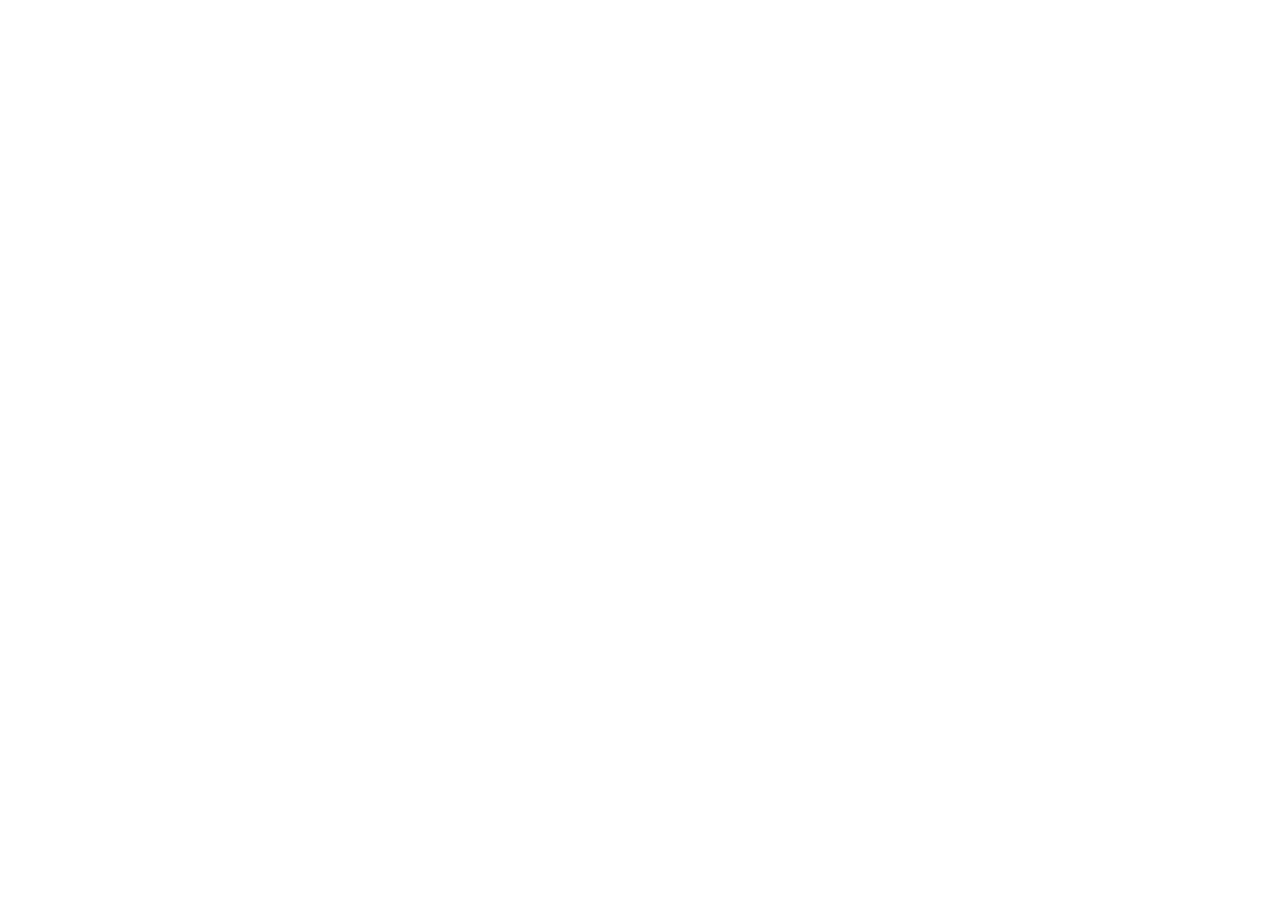
==== acceuil.html @ cda137de "test 3" ====
<!DOCTYPE html>
<html lang="en">
<head>
    <meta charset="UTF-8">
    <meta name="viewport" content="width=device-width, initial-scale=1.0">
    <title>Acceuil</title>
    <link rel="stylesheet" href="assets/style.css">
</head>
<body>
    <header>
        
    </header>
    
    <main>
    
    </main>

    <footer>

    </footer>
</body>
</html>
---- assets/style.css ----
body {
    background-image: url('https://example.com/image.jpg'); /* URL de l'image */
    background-size: cover; /* Ajuste l'image pour couvrir tout l'écran */
    background-position: center; /* Centre l'image */
    background-repeat: no-repeat; /* Empêche la répétition */
}
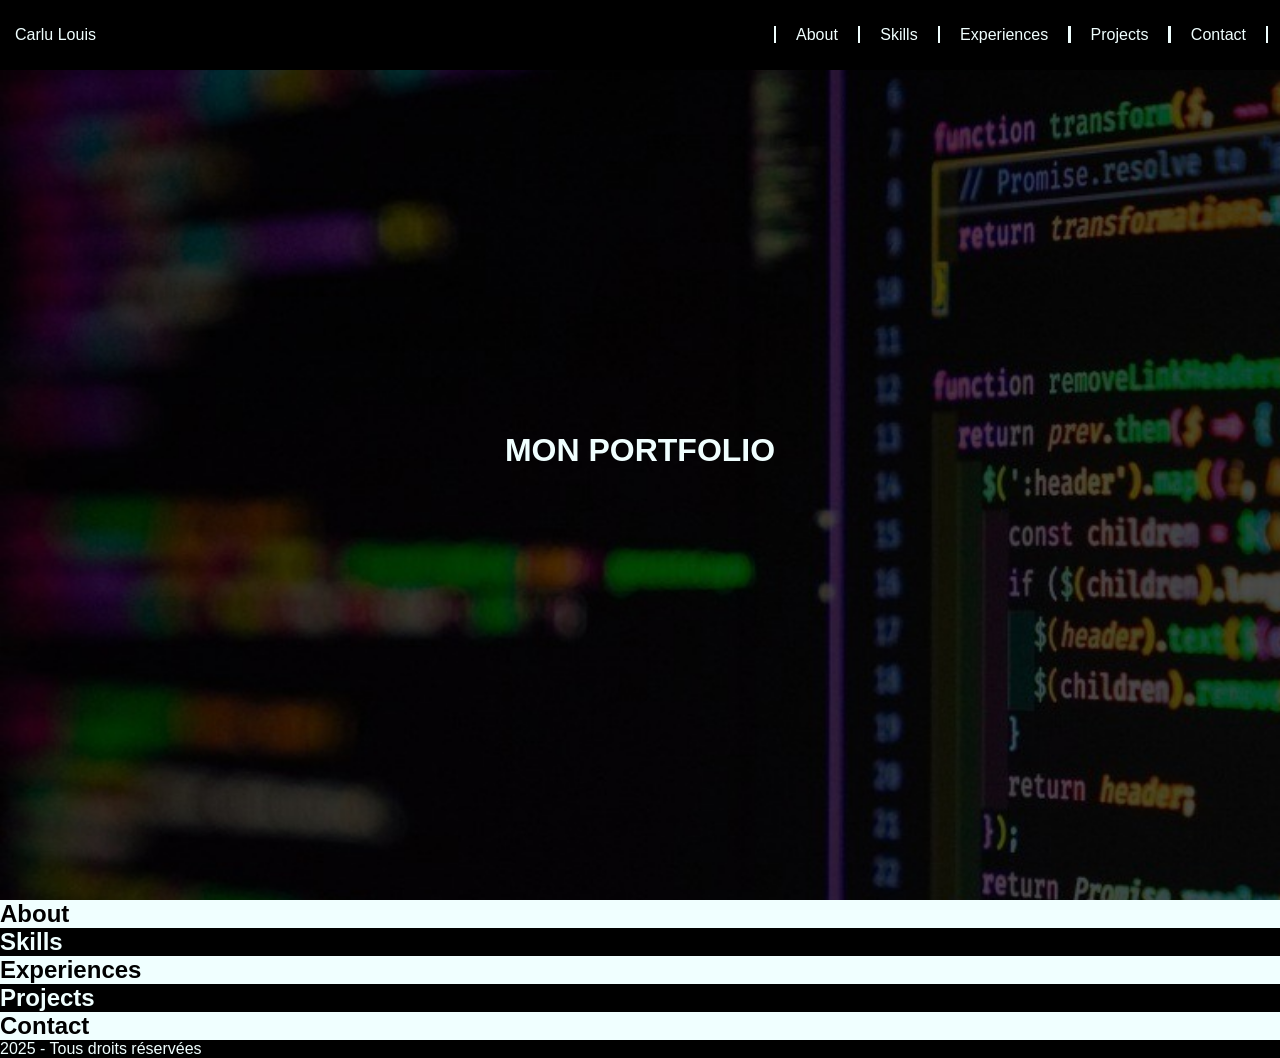
==== commit ad6238f1: "test" ====
--- a/acceuil.html
+++ b/acceuil.html
@@ -8,15 +8,44 @@
 </head>
 <body>
     <header>
-        
+        <p>Carlu Louis</p>
+        <nav>
+            <a href="">About</a>
+            <a href="">Skills</a>
+            <a href="">Experiences</a>
+            <a href="">Projects</a>
+            <a href="">Contact</a>
+        </nav>
     </header>
     
     <main>
-    
+        <div class="titre">
+            <h1>Mon Portfolio</h1>
+        </div>
+
+        <div class="about">
+            <h2>About</h2>
+        </div>
+
+        <div class="skills">
+            <h2>Skills</h2>
+        </div>
+
+        <div class="experiences">
+            <h2>Experiences</h2>
+        </div>
+
+        <div class="projects">
+            <h2>Projects</h2>
+        </div>
+
+        <div class="contact">
+            <h2>Contact</h2>
+        </div>
     </main>
 
     <footer>
-
+        <p>2025 - Tous droits réservées</p>
     </footer>
 </body>
 </html>
--- a/assets/style.css
+++ b/assets/style.css
@@ -1,6 +1,85 @@
+* {
+    margin: 0;
+    padding: 0;
+    box-sizing: border-box;
+}
+
 body {
-    background-image: url('https://example.com/image.jpg'); /* URL de l'image */
-    background-size: cover; /* Ajuste l'image pour couvrir tout l'écran */
-    background-position: center; /* Centre l'image */
-    background-repeat: no-repeat; /* Empêche la répétition */
+    background-color: #000;
+    background-image: url('background_cpp-modified.jpg');
+    background-size: cover;
+    background-repeat: no-repeat;
+    font-family: 'Segoe UI', Tahoma, Geneva, Verdana, sans-serif;
+}
+
+header {
+    color: azure;
+    position: fixed;
+    width: 100%;
+    height: 70px;
+    background-color: #000;
+    display: flex;
+    align-items: center;
+    padding: 15px
+}
+
+header nav {
+    margin-left: auto;
+}
+
+header nav a{
+    text-decoration: none;
+    color: azure;
+    border-left: 2px solid azure;
+    border-right: 2px solid azure;
+    margin: -3px;
+    padding-left: 20px;
+    padding-right: 20px;
+}
+
+header nav a:hover{
+    background-color: azure;
+    color: #000;
+    font-weight: bold;
+    padding: 5px;
+    padding-left: 20px;
+    padding-right: 20px;
+    border-radius: 5px;
+}
+
+main .titre{
+    height: 100vh;
+    display: flex;
+    align-items: center;
+    justify-content: center;
+    color: azure;
+    text-transform: uppercase;
+}
+
+main .about {
+    background-color: azure;
+}
+
+main .skills {
+    background-color: #000;
+    color: azure;
+}
+
+main .experiences {
+    background-color: azure;
+}
+
+main .projects {
+    background-color: #000;
+    color: azure;
+}
+
+main .contact {
+    background-color: azure;
+}
+
+footer{
+    background-color: #000;
+    color: azure;
+    position: relative;
 }
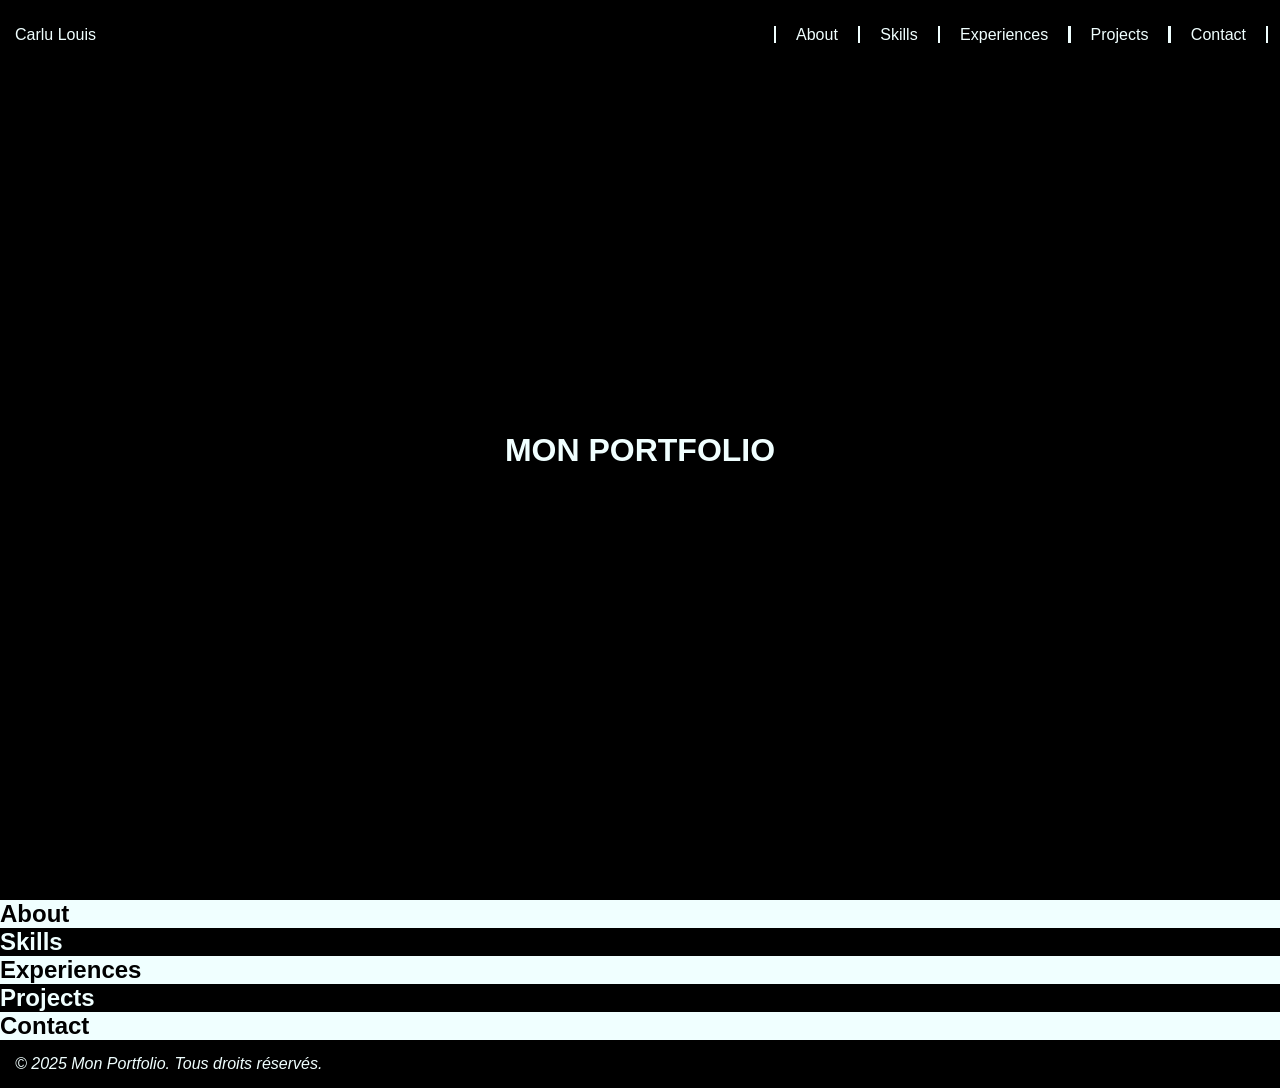
==== commit 7389a65e: "ajout header et début main + footer" ====
--- a/acceuil.html
+++ b/acceuil.html
@@ -45,7 +45,7 @@
     </main>
 
     <footer>
-        <p>2025 - Tous droits réservées</p>
+        <em>&copy; 2025 Mon Portfolio. Tous droits réservés.</em>
     </footer>
 </body>
 </html>
--- a/assets/style.css
+++ b/assets/style.css
@@ -58,28 +58,34 @@
 
 main .about {
     background-color: azure;
+    height: 30%;
 }
 
 main .skills {
     background-color: #000;
     color: azure;
+    height: 30%;
 }
 
 main .experiences {
     background-color: azure;
+    height: 30%;
 }
 
 main .projects {
     background-color: #000;
     color: azure;
+    height: 30%;
 }
 
 main .contact {
     background-color: azure;
+    height: 30%;
 }
 
 footer{
     background-color: #000;
     color: azure;
     position: relative;
+    padding: 15px;
 }
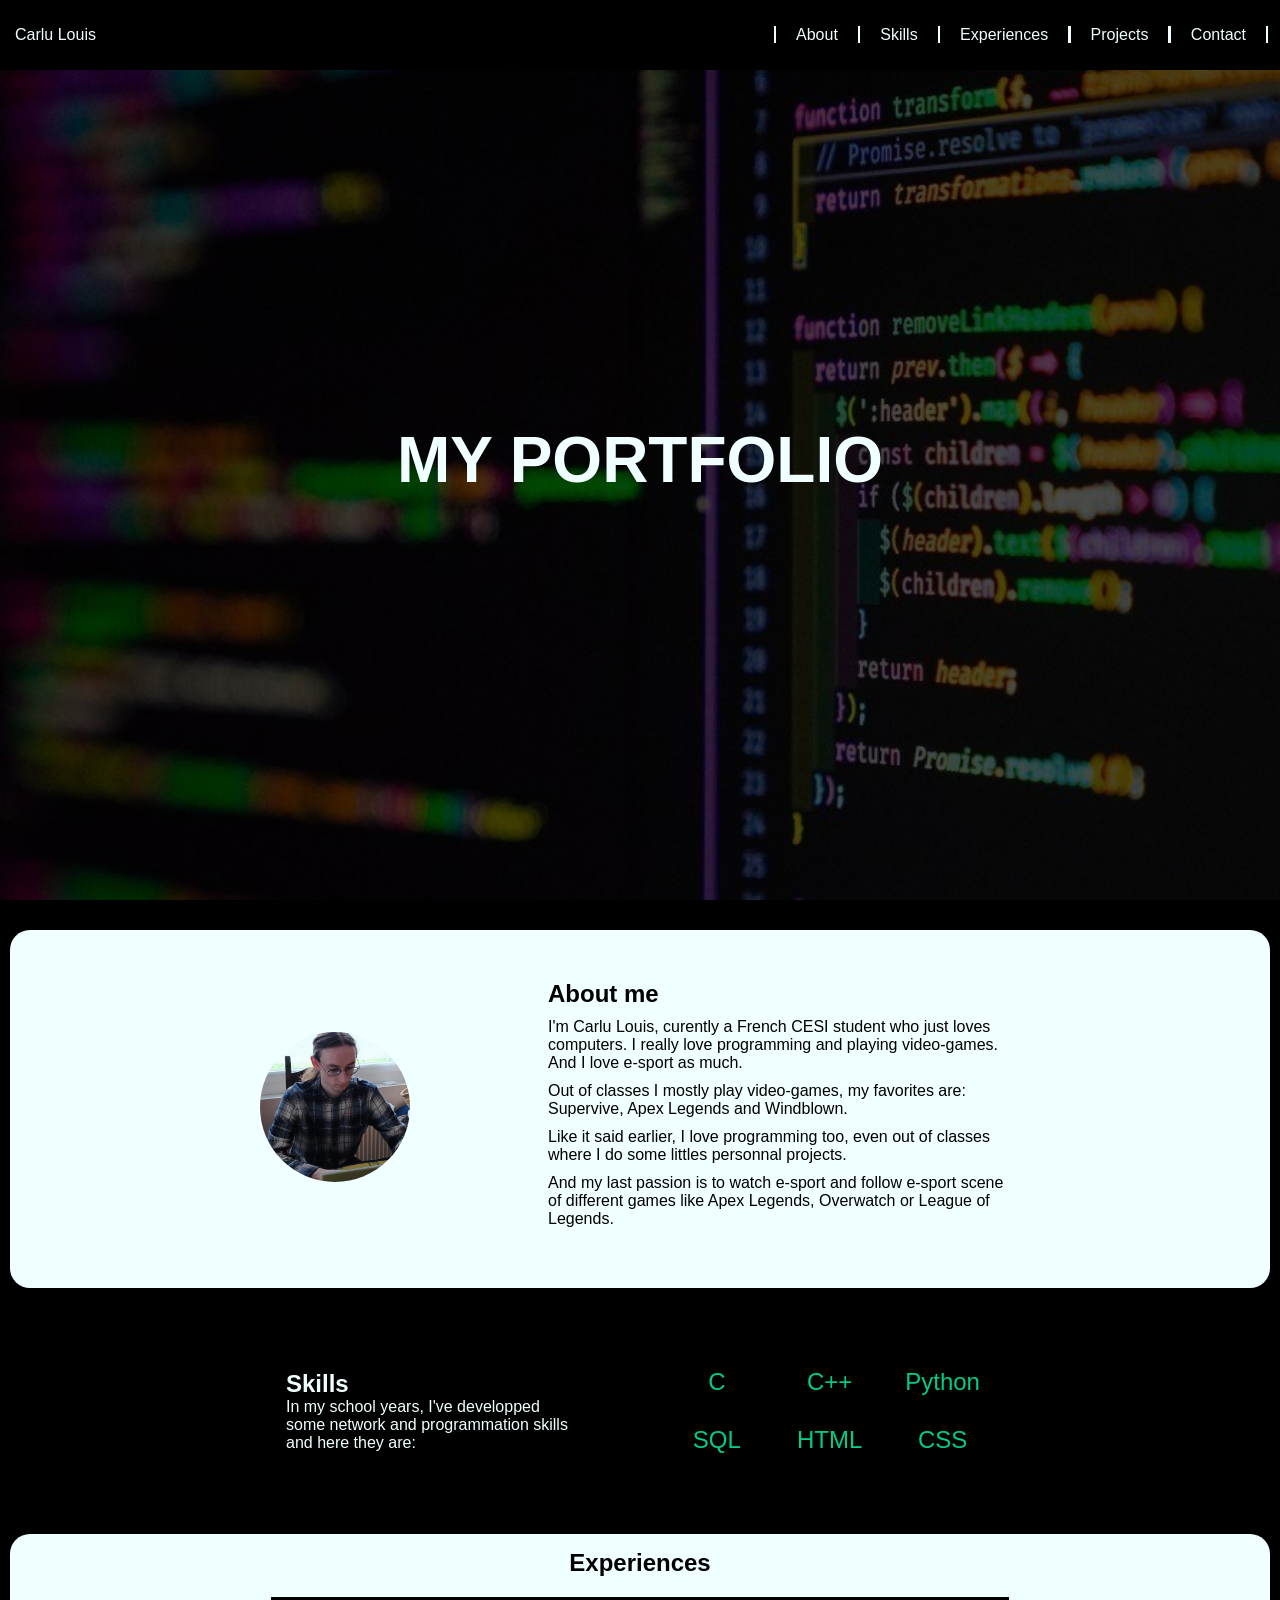
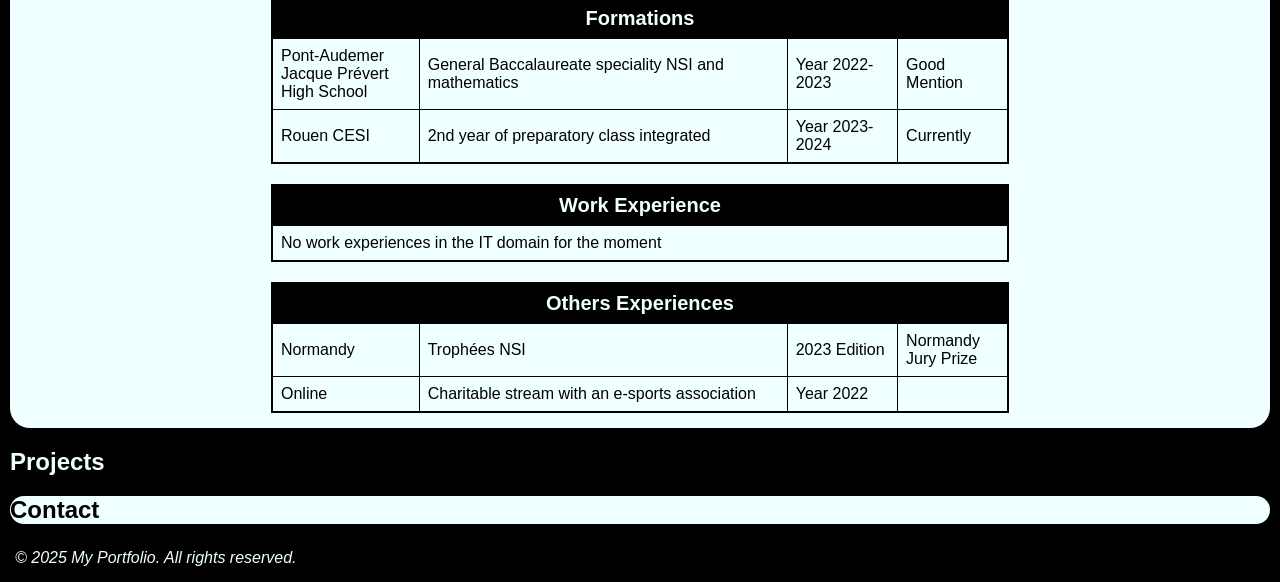
==== commit aa2419e2: "main jusqu'aux experiences" ====
--- a/acceuil.html
+++ b/acceuil.html
@@ -10,42 +10,107 @@
     <header>
         <p>Carlu Louis</p>
         <nav>
-            <a href="">About</a>
-            <a href="">Skills</a>
-            <a href="">Experiences</a>
-            <a href="">Projects</a>
-            <a href="">Contact</a>
+            <a href="#aboutme">About</a>
+            <a href="#skills">Skills</a>
+            <a href="#experiences">Experiences</a>
+            <a href="#projects">Projects</a>
+            <a href="#contact">Contact</a>
         </nav>
     </header>
     
     <main>
         <div class="titre">
-            <h1>Mon Portfolio</h1>
+            <h1>My Portfolio</h1>
         </div>
 
-        <div class="about">
-            <h2>About</h2>
+        <div class="about" id="aboutme">
+            <div id="moi">
+                <img src="assets/moi.jpg" alt="moi">
+            </div>
+            <div id="about">
+                <h2>About me</h2>
+                <p>I'm Carlu Louis, curently a French CESI student who just loves computers. I really love programming and playing video-games. And I love e-sport as much.</p>
+                <p>Out of classes I mostly play video-games, my favorites are: Supervive, Apex Legends and Windblown.</p>
+                <p>Like it said earlier, I love programming too, even out of classes where I do some littles personnal projects.</p>
+                <p>And my last passion is to watch e-sport and follow e-sport scene of different games like Apex Legends, Overwatch or League of Legends.</p>
+                </ul>
+            </div>
         </div>
 
-        <div class="skills">
-            <h2>Skills</h2>
+        <div class="skills" id="skills">
+            <div id="myskills">
+                <h2>Skills</h2>
+                <p>In my school years, I've developped some network and programmation skills and here they are:</p>
+            </div>
+            <div id="list_skills">
+                <ul>
+                    <li>C</li>
+                    <li>C++</li>
+                    <li>Python</li>
+                    <li>SQL</li>
+                    <li>HTML</li>
+                    <li>CSS</li>
+                </ul>
+            </div>
         </div>
 
-        <div class="experiences">
+        <div class="experiences" id="experiences">
             <h2>Experiences</h2>
+            <table>
+                <tr>
+                    <th colspan="4">Formations</th>
+                </tr>
+                <tr>
+                    <td class="c-1">Pont-Audemer Jacque Prévert High School</td>
+                    <td class="c-2">General Baccalaureate speciality NSI and mathematics</td>
+                    <td class="c-3">Year 2022-2023</td>
+                    <td class="c-4">Good Mention</td>
+                </tr>
+                <tr>
+                    <td class="c-1">Rouen CESI</td>
+                    <td class="c-2">2nd year of preparatory class integrated</td>
+                    <td class="c-3">Year 2023-2024</td>
+                    <td class="c-4">Currently</td>
+                </tr>
+            </table>
+            <table>
+                <tr>
+                    <th colspan="4">Work Experience</th>
+                </tr>
+                <tr>
+                    <td>No work experiences in the IT domain for the moment</td>
+                </tr>
+            </table>
+            <table>
+                <tr>
+                    <th colspan="4">Others Experiences</th>
+                </tr>
+                <tr>
+                    <td class="c-1">Normandy</td>
+                    <td class="c-2">Trophées NSI</td>
+                    <td class="c-3">2023 Edition</td>
+                    <td class="c-4">Normandy Jury Prize</td>
+                </tr>
+                <tr>
+                    <td class="c-1">Online</td>
+                    <td class="c-2">Charitable stream with an e-sports association</td>
+                    <td class="c-3">Year 2022</td>
+                    <td class="c-4"></td>
+                </tr>
+            </table>
         </div>
 
-        <div class="projects">
+        <div class="projects" id="projects">
             <h2>Projects</h2>
         </div>
 
-        <div class="contact">
+        <div class="contact" id="contact">
             <h2>Contact</h2>
         </div>
     </main>
 
     <footer>
-        <em>&copy; 2025 Mon Portfolio. Tous droits réservés.</em>
+        <em>&copy; 2025 My Portfolio. All rights reserved.</em>
     </footer>
 </body>
 </html>
--- a/assets/style.css
+++ b/assets/style.css
@@ -6,9 +6,10 @@
 
 body {
     background-color: #000;
-    background-image: url('background_cpp-modified.jpg');
+    background-image: url('background_cpp.jpg');
     background-size: cover;
     background-repeat: no-repeat;
+    background-attachment: fixed;
     font-family: 'Segoe UI', Tahoma, Geneva, Verdana, sans-serif;
 }
 
@@ -47,6 +48,17 @@
     border-radius: 5px;
 }
 
+main {
+    display: flex;
+    flex-direction: column;
+}
+
+main div {
+    margin: 10px;
+    border: 2px;
+    border-radius: 20px;
+}
+
 main .titre{
     height: 100vh;
     display: flex;
@@ -54,33 +66,131 @@
     justify-content: center;
     color: azure;
     text-transform: uppercase;
+    font-size: xx-large;
 }
 
 main .about {
     background-color: azure;
-    height: 30%;
+    display: flex;
+    align-items: center;
+    justify-content: center;
+    padding: 40px;
+    gap: 10%;
+}
+
+main .about #moi img {
+    width: 150px;
+    height: auto;
+    border-radius: 50%;
+}
+
+main .about #about {
+    width: 40%;
+}
+
+main .about #about h2 {
+    margin-bottom: 10px;
+}
+
+main .about #about p {
+    margin-bottom: 10px;
 }
 
 main .skills {
     background-color: #000;
     color: azure;
-    height: 30%;
+    display: flex;
+    align-items: center;
+    justify-content: center;
+    gap: 0%;
+    padding: 40px;
+}
+
+main .skills #myskills {
+    width: 30%;
+    margin-left: 20%;
+}
+
+main .skills #list_skills {
+    width: 40%;
+    padding-left: 70px;
+    margin-right: 20%;
+}
+
+main .skills #list_skills ul {
+    list-style: none;
+    display: flex;
+    flex-wrap: wrap;
+    align-items: center;
+    justify-content: center;
+    gap: 10px;
+    color: #0c8;
+}
+
+main .skills #list_skills ul li {
+    flex: 1 1 calc(33.33% - 10px);
+    text-align: center;
+    font-size: x-large;
+    padding: 10px;
 }
 
 main .experiences {
     background-color: azure;
-    height: 30%;
+    text-align: center;
+    display: flex;
+    flex-direction: column;
+    gap: 20px;
+    height: auto;
+    padding: 15px;
+}
+
+main .experiences table {
+    border: 2px solid black;
+    border-collapse: collapse;
+    margin-left: auto;
+    margin-right: auto;
+    width: 60%;
+}
+
+main .experiences table th {
+    background-color: #000;
+    color: azure;
+    font-size: 20px;
+}
+
+main .experiences table td {
+    font-size: 16px;
+    text-align: left;
+}
+
+main .experiences table th, td {
+    border: 1px solid black;
+    padding: 8px;
+}
+
+main .experiences table .c-1 {
+    width: 20%;
+}
+
+main .experiences table .c-2 {
+    width: 50%;
+}
+
+main .experiences table .c-3 {
+    width: 15%;
+}
+
+main .experiences table .c-4 {
+    width: 15%;
 }
 
 main .projects {
     background-color: #000;
     color: azure;
-    height: 30%;
 }
 
 main .contact {
     background-color: azure;
-    height: 30%;
 }
 
 footer{
